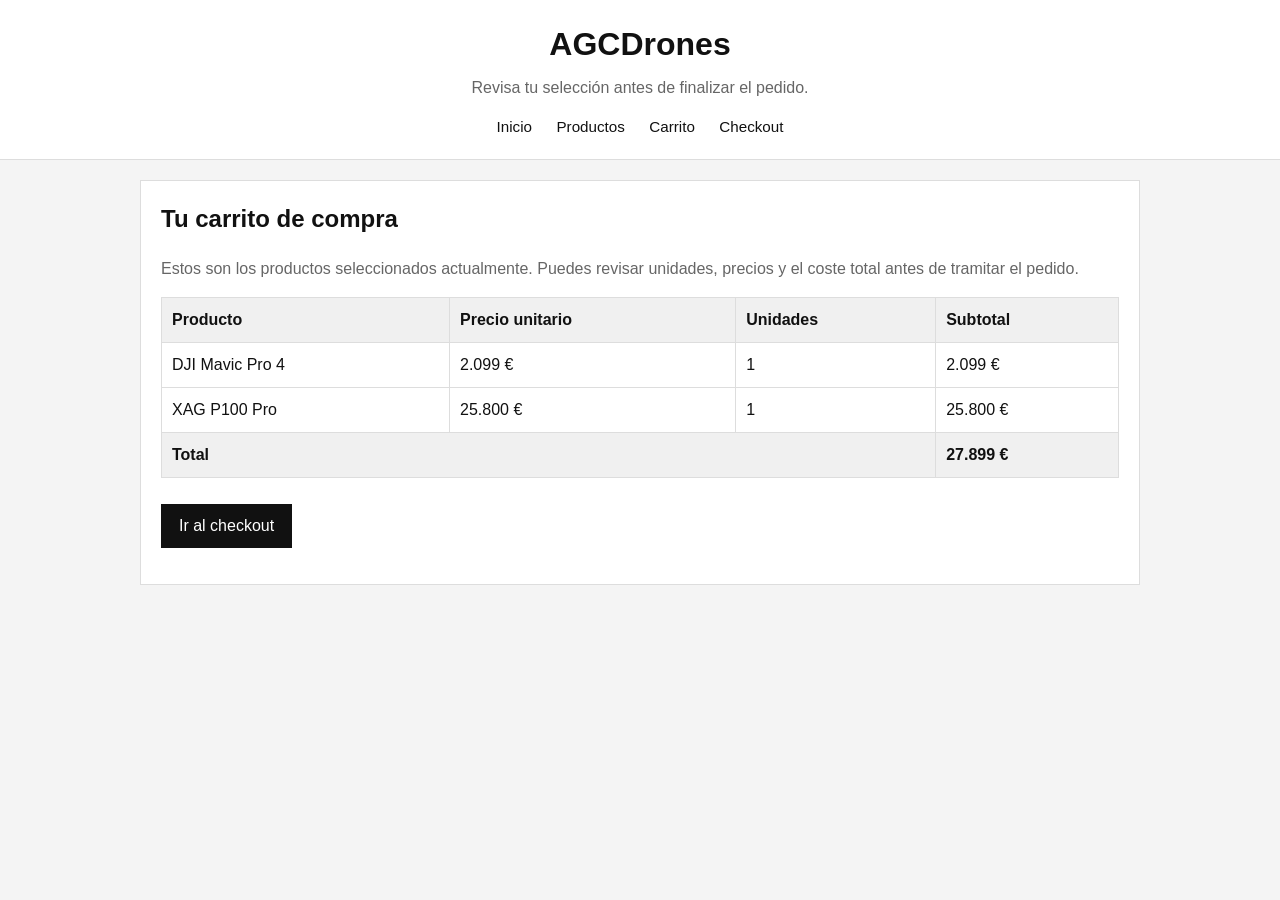
==== carrito.html @ ecec76d8 "prac4 hecha" ====
<!DOCTYPE html>
<html lang="es">
<head>
  <meta charset="UTF-8">
  <meta name="viewport" content="width=device-width, initial-scale=1.0">
  <title>SkyDrone - Carrito</title>
  <link rel="stylesheet" href="css/styles.css">
</head>
<body>
  <header class="site-header">
    <h1>AGCDrones</h1>
    <p>Revisa tu selección antes de finalizar el pedido.</p>

    <nav class="main-nav">
      <a href="index.html">Inicio</a>
      <a href="productos.html">Productos</a>
      <a href="carrito.html">Carrito</a>
      <a href="checkout.html">Checkout</a>
    </nav>
  </header>

  <main>
    <section class="specs">
      <h2>Tu carrito de compra</h2>
      <p>
        Estos son los productos seleccionados actualmente. Puedes revisar unidades,
        precios y el coste total antes de tramitar el pedido.
      </p>

      <table>
        <thead>
          <tr>
            <th>Producto</th>
            <th>Precio unitario</th>
            <th>Unidades</th>
            <th>Subtotal</th>
          </tr>
        </thead>
        <tbody>
          <tr>
            <td>DJI Mavic Pro 4</td>
            <td>2.099 €</td>
            <td>1</td>
            <td>2.099 €</td>
          </tr>
          <tr>
            <td>XAG P100 Pro</td>
            <td>25.800 €</td>
            <td>1</td>
            <td>25.800 €</td>
          </tr>
        </tbody>
        <tfoot>
          <tr>
            <th colspan="3">Total</th>
            <th>27.899 €</th>
          </tr>
        </tfoot>
      </table>

      <p>
        <a class="button" href="checkout.html">Ir al checkout</a>
      </p>
    </section>
  </main>
</body>
</html>
---- css/styles.css ----
:root {
  --bg: #f4f4f4;
  --white: #ffffff;
  --text: #111111;
  --gray: #666666;
  --border: #dddddd;
  --black: #111111;
}

body {
  margin: 0;
  font-family: Arial, sans-serif;
  background-color: var(--bg);
  color: var(--text);
  line-height: 1.5;
}

.site-header {
  background-color: var(--white);
  text-align: center;
  padding: 20px;
  border-bottom: 1px solid var(--border);
}

.site-header h1 {
  margin: 0 0 8px 0;
  font-size: 2rem;
}

.site-header p {
  margin: 0;
  color: var(--gray);
}

.main-nav {
  margin-top: 15px;
}

.main-nav a {
  color: var(--text);
  text-decoration: none;
  margin: 0 10px;
  font-size: 0.95rem;
}

.main-nav a:hover {
  text-decoration: underline;
}

main {
  max-width: 1000px;
  margin: 0 auto;
  padding: 20px;
}

.hero,
.featured,
.specs {
  background-color: var(--white);
  border: 1px solid var(--border);
  margin-bottom: 20px;
  padding: 20px;
}

.hero {
  text-align: center;
}

.hero h2,
.featured h2,
.specs h2 {
  margin-top: 0;
}

.hero p,
.featured p,
.specs p,
.card p,
.site-footer p {
  color: var(--gray);
}

.hero img {
  width: 100%;
  max-width: 750px;
  display: block;
  margin: 20px auto 0 auto;
}

.button {
  display: inline-block;
  background-color: var(--black);
  color: var(--white);
  text-decoration: none;
  padding: 10px 18px;
  margin-top: 10px;
}

.button:hover {
  background-color: #333333;
}

.card {
  background-color: #fafafa;
  border: 1px solid var(--border);
  padding: 15px;
  margin-top: 15px;
}

.card img {
  width: 100%;
  display: block;
  margin-bottom: 10px;
}

table {
  width: 100%;
  border-collapse: collapse;
  background-color: var(--white);
}

th,
td {
  border: 1px solid var(--border);
  padding: 10px;
  text-align: left;
}

th {
  background-color: #f0f0f0;
}

.checkout-form {
  max-width: 700px;
}

.form-group {
  margin-bottom: 15px;
}

.form-group label {
  display: block;
  margin-bottom: 5px;
  font-weight: bold;
}

.form-group input,
.form-group select,
.form-group textarea {
  width: 100%;
  padding: 10px;
  border: 1px solid var(--border);
  font: inherit;
  box-sizing: border-box;
}

.form-check {
  margin-bottom: 15px;
}

.site-footer {
  background-color: var(--white);
  text-align: center;
  padding: 20px;
  border-top: 1px solid var(--border);
  margin-top: 20px;
}

@media (min-width: 768px) {
  .featured {
    display: grid;
    grid-template-columns: repeat(3, 1fr);
    gap: 15px;
  }

  .featured h2,
  .featured > p {
    grid-column: 1 / -1;
  }

  .card {
    margin-top: 0;
  }
}
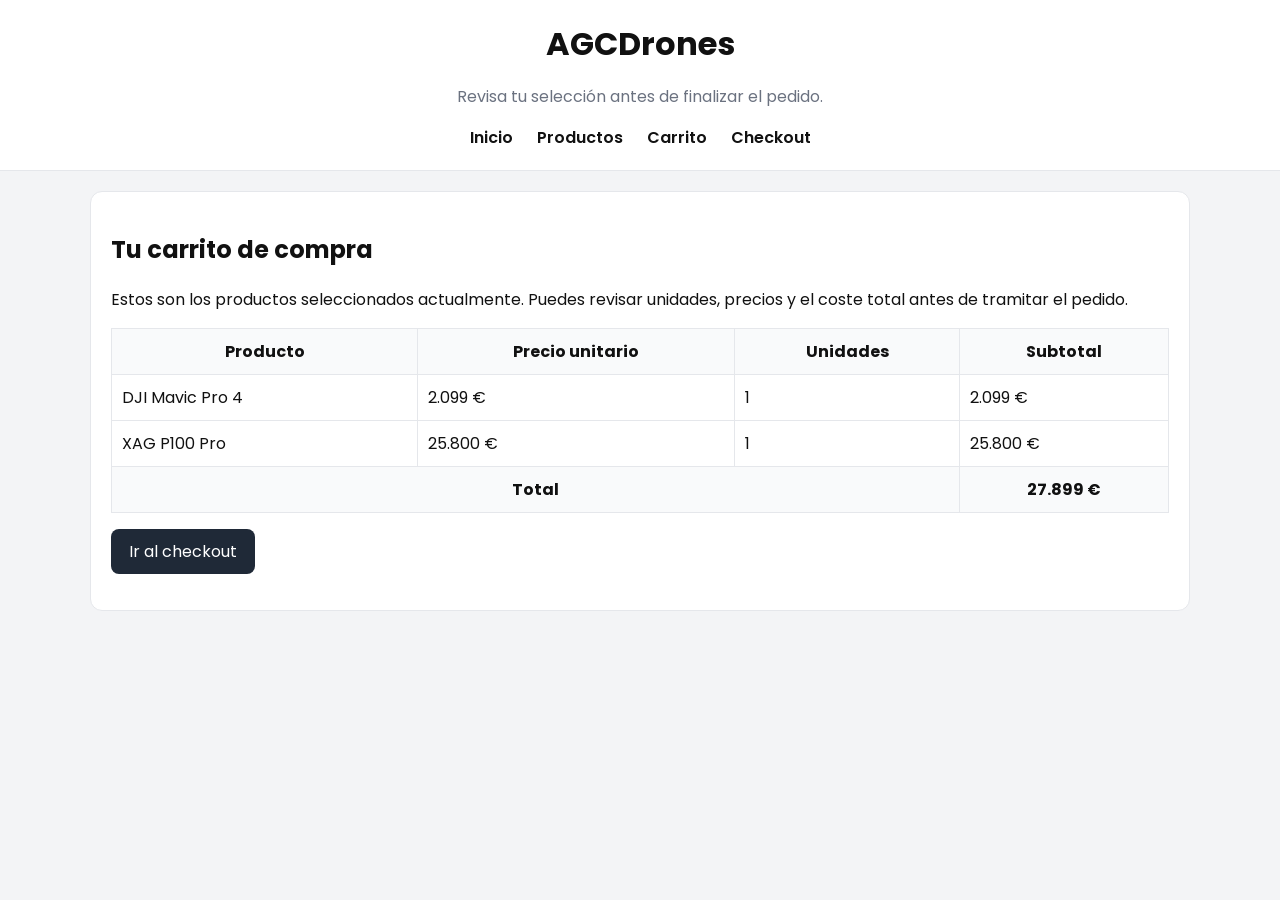
==== commit 2964d187: "actualización" ====
--- a/carrito.html
+++ b/carrito.html
@@ -1,9 +1,10 @@
 <!DOCTYPE html>
 <html lang="es">
 <head>
+  <link href="https://fonts.googleapis.com/css2?family=Poppins:wght@400;600&display=swap" rel="stylesheet">
   <meta charset="UTF-8">
   <meta name="viewport" content="width=device-width, initial-scale=1.0">
-  <title>SkyDrone - Carrito</title>
+  <title>AGCDrones - Carrito</title>
   <link rel="stylesheet" href="css/styles.css">
 </head>
 <body>
--- a/css/styles.css
+++ b/css/styles.css
@@ -1,54 +1,56 @@
 :root {
-  --bg: #f4f4f4;
+  --bg: #f3f4f6;
   --white: #ffffff;
   --text: #111111;
-  --gray: #666666;
-  --border: #dddddd;
-  --black: #111111;
+  --muted: #6b7280;
+  --border: #e5e7eb;
+  --dark: #1f2937;
+  --dark-hover: #374151;
 }
 
 body {
   margin: 0;
-  font-family: Arial, sans-serif;
+  font-family: 'Poppins', Arial, sans-serif;
   background-color: var(--bg);
   color: var(--text);
-  line-height: 1.5;
 }
 
-.site-header {
+.site-header,
+.site-footer {
   background-color: var(--white);
   text-align: center;
   padding: 20px;
   border-bottom: 1px solid var(--border);
 }
 
+.site-footer {
+  border-top: 1px solid var(--border);
+  border-bottom: none;
+  margin-top: 20px;
+}
+
 .site-header h1 {
   margin: 0 0 8px 0;
-  font-size: 2rem;
 }
 
-.site-header p {
-  margin: 0;
-  color: var(--gray);
+.site-header p,
+.site-footer p {
+  color: var(--muted);
 }
 
 .main-nav {
-  margin-top: 15px;
+  margin-top: 14px;
 }
 
 .main-nav a {
+  text-decoration: none;
   color: var(--text);
-  text-decoration: none;
   margin: 0 10px;
-  font-size: 0.95rem;
-}
-
-.main-nav a:hover {
-  text-decoration: underline;
+  font-weight: 600;
 }
 
 main {
-  max-width: 1000px;
+  max-width: 1100px;
   margin: 0 auto;
   padding: 20px;
 }
@@ -58,127 +60,66 @@
 .specs {
   background-color: var(--white);
   border: 1px solid var(--border);
+  border-radius: 12px;
+  padding: 20px;
   margin-bottom: 20px;
-  padding: 20px;
 }
 
 .hero {
   text-align: center;
 }
 
-.hero h2,
-.featured h2,
-.specs h2 {
-  margin-top: 0;
-}
-
-.hero p,
-.featured p,
-.specs p,
-.card p,
-.site-footer p {
-  color: var(--gray);
-}
-
 .hero img {
   width: 100%;
   max-width: 750px;
-  display: block;
-  margin: 20px auto 0 auto;
+  margin-top: 20px;
+  border-radius: 12px;
 }
 
 .button {
   display: inline-block;
-  background-color: var(--black);
-  color: var(--white);
+  background-color: var(--dark);
+  color: white;
   text-decoration: none;
   padding: 10px 18px;
-  margin-top: 10px;
+  border-radius: 8px;
 }
 
 .button:hover {
-  background-color: #333333;
+  background-color: var(--dark-hover);
 }
 
 .card {
   background-color: #fafafa;
   border: 1px solid var(--border);
+  border-radius: 10px;
   padding: 15px;
   margin-top: 15px;
 }
 
 .card img {
   width: 100%;
-  display: block;
-  margin-bottom: 10px;
+  border-radius: 10px;
 }
 
 table {
   width: 100%;
   border-collapse: collapse;
-  background-color: var(--white);
 }
 
-th,
-td {
+th, td {
   border: 1px solid var(--border);
   padding: 10px;
-  text-align: left;
 }
 
 th {
-  background-color: #f0f0f0;
-}
-
-.checkout-form {
-  max-width: 700px;
-}
-
-.form-group {
-  margin-bottom: 15px;
-}
-
-.form-group label {
-  display: block;
-  margin-bottom: 5px;
-  font-weight: bold;
-}
-
-.form-group input,
-.form-group select,
-.form-group textarea {
-  width: 100%;
-  padding: 10px;
-  border: 1px solid var(--border);
-  font: inherit;
-  box-sizing: border-box;
-}
-
-.form-check {
-  margin-bottom: 15px;
-}
-
-.site-footer {
-  background-color: var(--white);
-  text-align: center;
-  padding: 20px;
-  border-top: 1px solid var(--border);
-  margin-top: 20px;
+  background-color: #f9fafb;
 }
 
 @media (min-width: 768px) {
   .featured {
     display: grid;
     grid-template-columns: repeat(3, 1fr);
-    gap: 15px;
-  }
-
-  .featured h2,
-  .featured > p {
-    grid-column: 1 / -1;
-  }
-
-  .card {
-    margin-top: 0;
+    gap: 16px;
   }
 }
